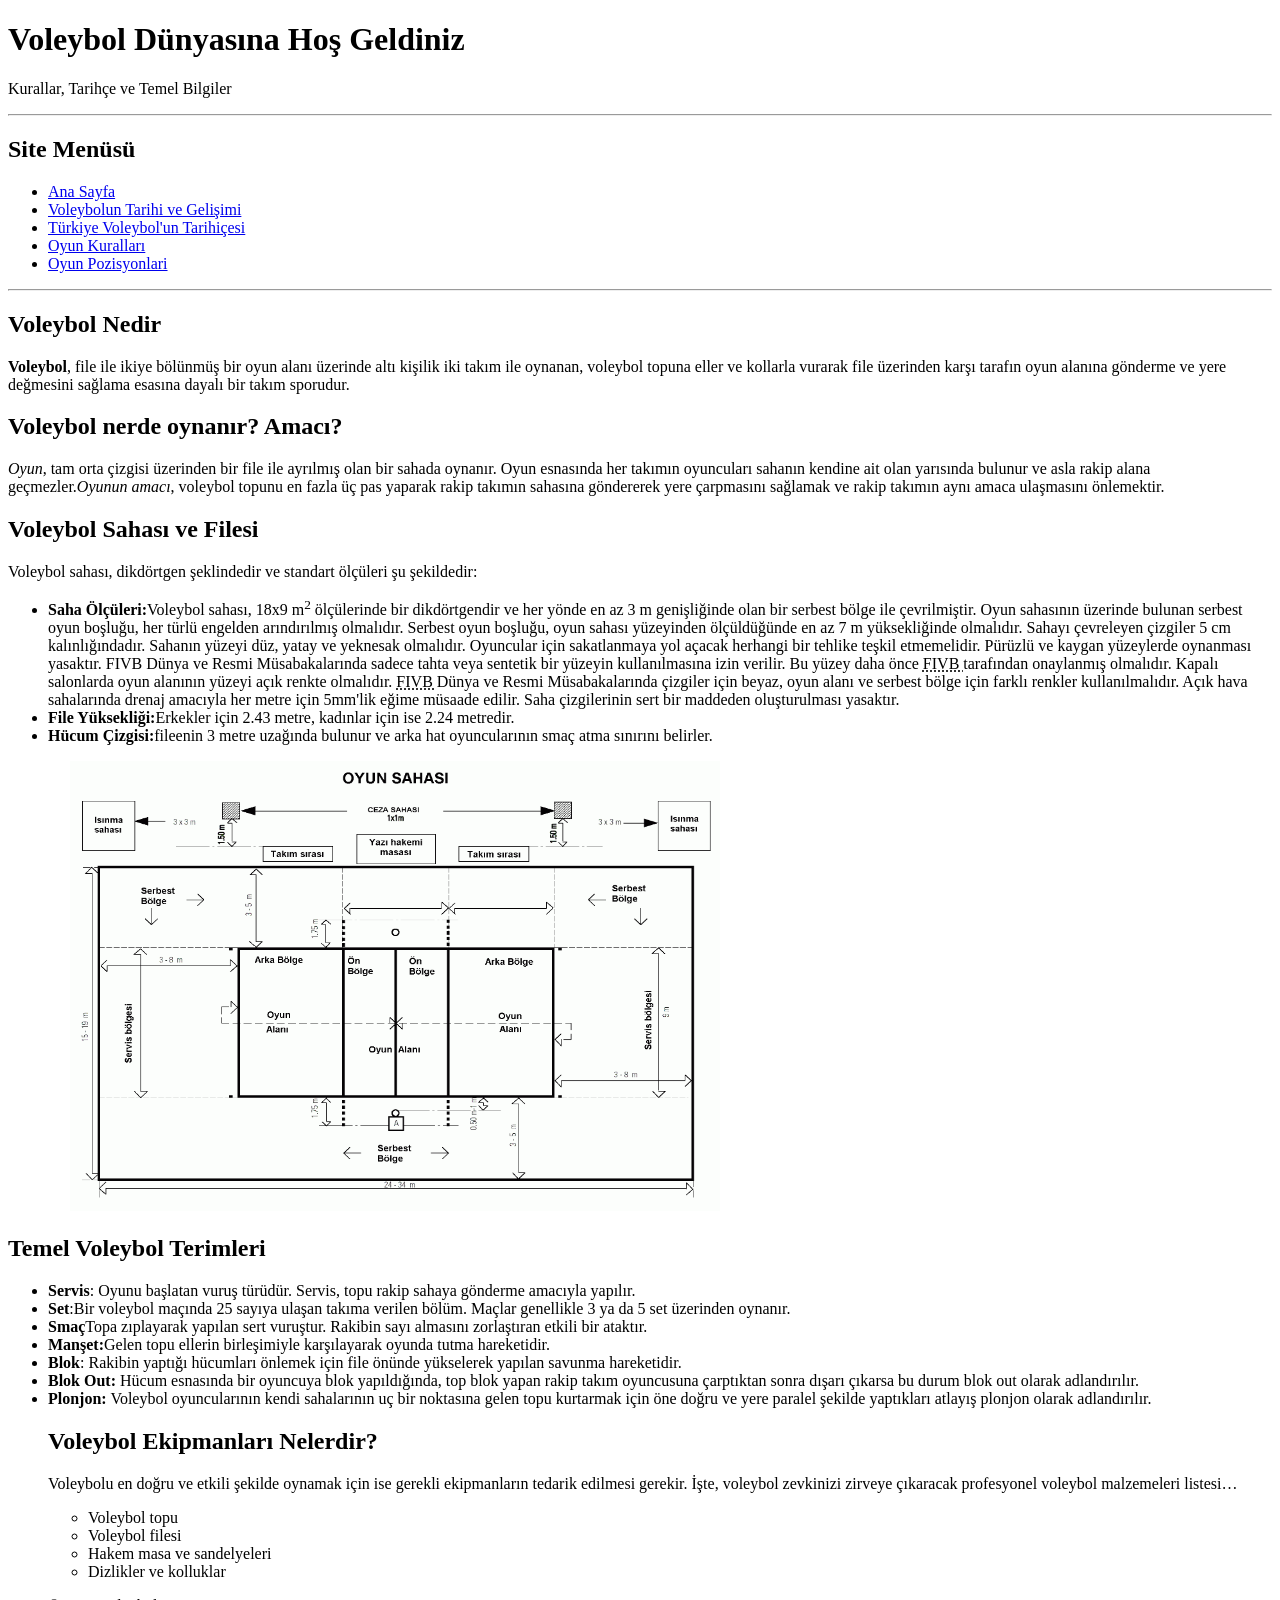
==== index.html @ e8d55a17 "dosya düzeltildi" ====
<!DOCTYPE html>

 <html lang = "tr">
 
	<head>
	    <title>VoleybolSitesi</title>
		<meta charset = "UTF-8">
	</head>
	<body>	
		<header>
			<h1>Voleybol Dünyasına Hoş Geldiniz</h1>
			<p>Kurallar, Tarihçe ve Temel Bilgiler</p>
	</header>
		<hr>	
		<nav>
			<h2>Site Menüsü</h2>
			<ul>
				<li><a href ="index.html">Ana Sayfa</a></li> 
				<li><a href ="tarihçe.html">Voleybolun Tarihi ve Gelişimi</a></li>
				<li><a href = "türkiyetarihçe.html"> Türkiye Voleybol'un Tarihiçesi</a></li>
				<li><a href = "oyun kuralları.html">Oyun Kuralları</a></li>
				<li><a href = "oyun pozisyonları.html">Oyun Pozisyonlari</a></li>	
			</ul>
		</nav>
		<hr>
	

		
			<h2>Voleybol Nedir </h2>
			<p><strong>Voleybol</strong>, file ile ikiye bölünmüş bir oyun alanı üzerinde altı kişilik iki takım ile oynanan, voleybol topuna eller ve
			kollarla vurarak file üzerinden karşı tarafın oyun alanına gönderme ve yere değmesini sağlama esasına dayalı bir takım sporudur.</p>
			<h2>Voleybol nerde oynanır? Amacı?</h2>
			<p><i>Oyun</i>, tam orta çizgisi üzerinden bir file ile ayrılmış olan bir sahada oynanır. Oyun esnasında her takımın oyuncuları sahanın kendine ait
			olan yarısında bulunur ve asla rakip alana geçmezler.<em>Oyunun amacı</em>, voleybol topunu en fazla üç pas yaparak rakip takımın sahasına göndererek yere
			çarpmasını sağlamak ve rakip takımın aynı amaca ulaşmasını önlemektir. </p>
		
		
		
		<h2>Voleybol Sahası ve Filesi</h2>
            <p>Voleybol sahası, dikdörtgen şeklindedir ve standart ölçüleri şu şekildedir:</p>
            
            <ul>
              <li>
			   <strong>Saha Ölçüleri:</strong>Voleybol sahası, 18x9 m<sup>2</sup> ölçülerinde bir dikdörtgendir ve her yönde en az 3 m genişliğinde 
			   olan bir serbest bölge ile çevrilmiştir. Oyun sahasının üzerinde bulunan serbest oyun boşluğu, her türlü engelden arındırılmış olmalıdır. 
				Serbest oyun boşluğu, oyun sahası yüzeyinden ölçüldüğünde en az 7 m yüksekliğinde olmalıdır. Sahayı çevreleyen çizgiler 5 cm kalınlığındadır.
				Sahanın yüzeyi düz, yatay ve yeknesak olmalıdır. Oyuncular için sakatlanmaya yol açacak herhangi bir tehlike teşkil etmemelidir. Pürüzlü ve 
				kaygan yüzeylerde oynanması yasaktır. FIVB Dünya ve Resmi Müsabakalarında sadece tahta veya sentetik bir yüzeyin kullanılmasına izin verilir.
				Bu yüzey daha önce <abbr title = "Voleybol Federasyonu ">FIVB </abbr> tarafından onaylanmış olmalıdır. Kapalı salonlarda oyun alanının yüzeyi 
				açık renkte olmalıdır. <abbr title = "Voleybol Federasyonu ">FIVB </abbr> Dünya ve Resmi Müsabakalarında çizgiler için beyaz, oyun alanı ve serbest
				bölge için farklı renkler kullanılmalıdır. Açık hava sahalarında drenaj amacıyla her metre için 5mm'lik eğime müsaade edilir. Saha çizgilerinin sert bir maddeden oluşturulması yasaktır.
				</li>

                <li><strong>File Yüksekliği:</strong>Erkekler için 2.43 metre, kadınlar için ise 2.24 metredir.</li>
                <li><strong>Hücum Çizgisi:</strong>fileenin 3 metre uzağında bulunur ve arka hat oyuncularının smaç atma sınırını belirler.</li>
            </ul>
	
			<pre>	<img src ="saha.gif" alt="Saha Fotoğrafı" width="650px" height="450px"></pre>
			
			<h2> Temel Voleybol Terimleri</h2>
			
			<ul>
				<li><b>Servis</b>: Oyunu başlatan vuruş türüdür. Servis, topu rakip sahaya gönderme amacıyla yapılır.</li>
				<li><b>Set</b>:Bir voleybol maçında 25 sayıya ulaşan takıma verilen bölüm. Maçlar genellikle 3 ya da 5 set üzerinden oynanır.</li>
				<li><b>Smaç</b>Topa zıplayarak yapılan sert vuruştur. Rakibin sayı almasını zorlaştıran etkili bir ataktır.</li>
				<li><b>Manşet:</b>Gelen topu ellerin birleşimiyle karşılayarak oyunda tutma hareketidir.</li>
	   			<li><b>Blok</b>: Rakibin yaptığı hücumları önlemek için file önünde yükselerek yapılan savunma hareketidir.</li>
				<li><b>Blok Out:</b> Hücum esnasında bir oyuncuya blok yapıldığında, top blok yapan rakip takım oyuncusuna çarptıktan sonra dışarı çıkarsa bu durum blok out olarak adlandırılır.</li>
				<li><b>Plonjon:</b> Voleybol oyuncularının kendi sahalarının uç bir noktasına gelen topu kurtarmak için öne doğru ve yere paralel şekilde yaptıkları atlayış plonjon olarak adlandırılır.</li>

			<h2>Voleybol Ekipmanları Nelerdir?</h2>
				<p>Voleybolu en doğru ve etkili şekilde oynamak için ise gerekli ekipmanların tedarik edilmesi gerekir. İşte, voleybol zevkinizi zirveye çıkaracak profesyonel voleybol malzemeleri listesi…</li>
			<ul>
				<li>Voleybol topu</li>
				<li>Voleybol filesi</li>
				<li>Hakem masa ve sandelyeleri</li>
				<li>Dizlikler ve kolluklar</li>
			</ul>
			<p></p>
			<pre></pre>

		  <footer>
          © 2025 Voleybol Dünyası
           </footer>
</body>
</html>
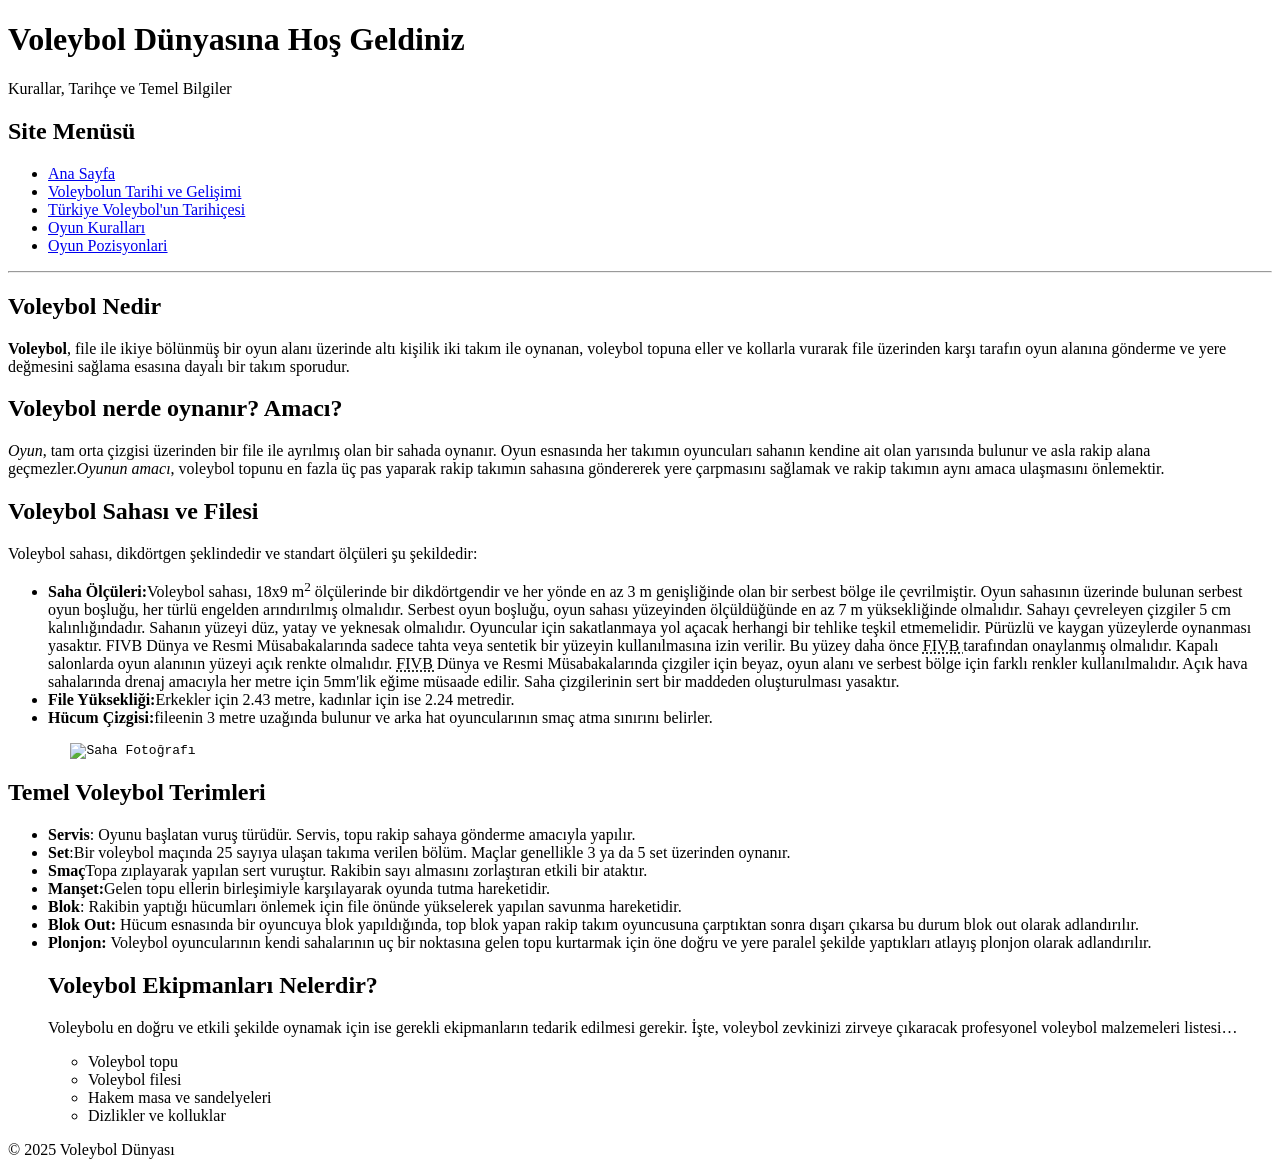
==== commit f6ecbe43: "Update index.html" ====
--- a/index.html
+++ b/index.html
@@ -1,89 +1,97 @@
-<!DOCTYPE html>
-
- <html lang = "tr">
- 
-	<head>
-	    <title>VoleybolSitesi</title>
-		<meta charset = "UTF-8">
-	</head>
-	<body>	
-		<header>
-			<h1>Voleybol Dünyasına Hoş Geldiniz</h1>
-			<p>Kurallar, Tarihçe ve Temel Bilgiler</p>
-	</header>
-		<hr>	
-		<nav>
-			<h2>Site Menüsü</h2>
-			<ul>
-				<li><a href ="index.html">Ana Sayfa</a></li> 
-				<li><a href ="tarihçe.html">Voleybolun Tarihi ve Gelişimi</a></li>
-				<li><a href = "türkiyetarihçe.html"> Türkiye Voleybol'un Tarihiçesi</a></li>
-				<li><a href = "oyun kuralları.html">Oyun Kuralları</a></li>
-				<li><a href = "oyun pozisyonları.html">Oyun Pozisyonlari</a></li>	
-			</ul>
-		</nav>
-		<hr>
-	
-
-		
-			<h2>Voleybol Nedir </h2>
-			<p><strong>Voleybol</strong>, file ile ikiye bölünmüş bir oyun alanı üzerinde altı kişilik iki takım ile oynanan, voleybol topuna eller ve
-			kollarla vurarak file üzerinden karşı tarafın oyun alanına gönderme ve yere değmesini sağlama esasına dayalı bir takım sporudur.</p>
-			<h2>Voleybol nerde oynanır? Amacı?</h2>
-			<p><i>Oyun</i>, tam orta çizgisi üzerinden bir file ile ayrılmış olan bir sahada oynanır. Oyun esnasında her takımın oyuncuları sahanın kendine ait
-			olan yarısında bulunur ve asla rakip alana geçmezler.<em>Oyunun amacı</em>, voleybol topunu en fazla üç pas yaparak rakip takımın sahasına göndererek yere
-			çarpmasını sağlamak ve rakip takımın aynı amaca ulaşmasını önlemektir. </p>
-		
-		
-		
-		<h2>Voleybol Sahası ve Filesi</h2>
-            <p>Voleybol sahası, dikdörtgen şeklindedir ve standart ölçüleri şu şekildedir:</p>
-            
-            <ul>
-              <li>
-			   <strong>Saha Ölçüleri:</strong>Voleybol sahası, 18x9 m<sup>2</sup> ölçülerinde bir dikdörtgendir ve her yönde en az 3 m genişliğinde 
-			   olan bir serbest bölge ile çevrilmiştir. Oyun sahasının üzerinde bulunan serbest oyun boşluğu, her türlü engelden arındırılmış olmalıdır. 
-				Serbest oyun boşluğu, oyun sahası yüzeyinden ölçüldüğünde en az 7 m yüksekliğinde olmalıdır. Sahayı çevreleyen çizgiler 5 cm kalınlığındadır.
-				Sahanın yüzeyi düz, yatay ve yeknesak olmalıdır. Oyuncular için sakatlanmaya yol açacak herhangi bir tehlike teşkil etmemelidir. Pürüzlü ve 
-				kaygan yüzeylerde oynanması yasaktır. FIVB Dünya ve Resmi Müsabakalarında sadece tahta veya sentetik bir yüzeyin kullanılmasına izin verilir.
-				Bu yüzey daha önce <abbr title = "Voleybol Federasyonu ">FIVB </abbr> tarafından onaylanmış olmalıdır. Kapalı salonlarda oyun alanının yüzeyi 
-				açık renkte olmalıdır. <abbr title = "Voleybol Federasyonu ">FIVB </abbr> Dünya ve Resmi Müsabakalarında çizgiler için beyaz, oyun alanı ve serbest
-				bölge için farklı renkler kullanılmalıdır. Açık hava sahalarında drenaj amacıyla her metre için 5mm'lik eğime müsaade edilir. Saha çizgilerinin sert bir maddeden oluşturulması yasaktır.
-				</li>
-
-                <li><strong>File Yüksekliği:</strong>Erkekler için 2.43 metre, kadınlar için ise 2.24 metredir.</li>
-                <li><strong>Hücum Çizgisi:</strong>fileenin 3 metre uzağında bulunur ve arka hat oyuncularının smaç atma sınırını belirler.</li>
-            </ul>
-	
-			<pre>	<img src ="saha.gif" alt="Saha Fotoğrafı" width="650px" height="450px"></pre>
-			
-			<h2> Temel Voleybol Terimleri</h2>
-			
-			<ul>
-				<li><b>Servis</b>: Oyunu başlatan vuruş türüdür. Servis, topu rakip sahaya gönderme amacıyla yapılır.</li>
-				<li><b>Set</b>:Bir voleybol maçında 25 sayıya ulaşan takıma verilen bölüm. Maçlar genellikle 3 ya da 5 set üzerinden oynanır.</li>
-				<li><b>Smaç</b>Topa zıplayarak yapılan sert vuruştur. Rakibin sayı almasını zorlaştıran etkili bir ataktır.</li>
-				<li><b>Manşet:</b>Gelen topu ellerin birleşimiyle karşılayarak oyunda tutma hareketidir.</li>
-	   			<li><b>Blok</b>: Rakibin yaptığı hücumları önlemek için file önünde yükselerek yapılan savunma hareketidir.</li>
-				<li><b>Blok Out:</b> Hücum esnasında bir oyuncuya blok yapıldığında, top blok yapan rakip takım oyuncusuna çarptıktan sonra dışarı çıkarsa bu durum blok out olarak adlandırılır.</li>
-				<li><b>Plonjon:</b> Voleybol oyuncularının kendi sahalarının uç bir noktasına gelen topu kurtarmak için öne doğru ve yere paralel şekilde yaptıkları atlayış plonjon olarak adlandırılır.</li>
-
-			<h2>Voleybol Ekipmanları Nelerdir?</h2>
-				<p>Voleybolu en doğru ve etkili şekilde oynamak için ise gerekli ekipmanların tedarik edilmesi gerekir. İşte, voleybol zevkinizi zirveye çıkaracak profesyonel voleybol malzemeleri listesi…</li>
-			<ul>
-				<li>Voleybol topu</li>
-				<li>Voleybol filesi</li>
-				<li>Hakem masa ve sandelyeleri</li>
-				<li>Dizlikler ve kolluklar</li>
-			</ul>
-			<p></p>
-			<pre></pre>
-
-		  <footer>
-          © 2025 Voleybol Dünyası
-           </footer>
-</body>
-</html>
-				
-
+<!DOCTYPE html>
+
+ <html lang = "tr">
+ 
+	<head>
+	    <title>VoleybolSitesi</title>
+		<meta charset = "UTF-8">
+		<link rel="stylesheet" href="style.css">
+	</head>
+	<body>	
+		<header>
+			<h1>Voleybol Dünyasına Hoş Geldiniz</h1>
+			<p>Kurallar, Tarihçe ve Temel Bilgiler</p>
+	  
+			
+		<nav>
+			<h2>Site Menüsü</h2>
+			<ul>
+				<li><a href ="index.html">Ana Sayfa</a></li> 
+				<li><a href ="tarihçe.html">Voleybolun Tarihi ve Gelişimi</a></li>
+				<li><a href = "türkiyetarihçe.html"> Türkiye Voleybol'un Tarihiçesi</a></li>
+				<li><a href = "oyun kuralları.html">Oyun Kuralları</a></li>
+				<li><a href = "oyun pozisyonları.html">Oyun Pozisyonlari</a></li>	
+			</ul>
+		</nav>
+		</header>
+		<hr>
+		
+		
+	
+
+		<div class = "container">
+			<div class= "main-content">
+			<h2>Voleybol Nedir </h2>
+			<p><strong>Voleybol</strong>, file ile ikiye bölünmüş bir oyun alanı üzerinde altı kişilik iki takım ile oynanan, voleybol topuna eller ve
+			kollarla vurarak file üzerinden karşı tarafın oyun alanına gönderme ve yere değmesini sağlama esasına dayalı bir takım sporudur.</p>
+			<h2>Voleybol nerde oynanır? Amacı?</h2>
+			<p><i>Oyun</i>, tam orta çizgisi üzerinden bir file ile ayrılmış olan bir sahada oynanır. Oyun esnasında her takımın oyuncuları sahanın kendine ait
+			olan yarısında bulunur ve asla rakip alana geçmezler.<em>Oyunun amacı</em>, voleybol topunu en fazla üç pas yaparak rakip takımın sahasına göndererek yere
+			çarpmasını sağlamak ve rakip takımın aynı amaca ulaşmasını önlemektir. </p>
+		
+		
+		
+		<h2>Voleybol Sahası ve Filesi</h2>
+            <p>Voleybol sahası, dikdörtgen şeklindedir ve standart ölçüleri şu şekildedir:</p>
+            
+            <ul>
+              <li>
+			   <strong>Saha Ölçüleri:</strong>Voleybol sahası, 18x9 m<sup>2</sup> ölçülerinde bir dikdörtgendir ve her yönde en az 3 m genişliğinde 
+			   olan bir serbest bölge ile çevrilmiştir. Oyun sahasının üzerinde bulunan serbest oyun boşluğu, her türlü engelden arındırılmış olmalıdır. 
+				Serbest oyun boşluğu, oyun sahası yüzeyinden ölçüldüğünde en az 7 m yüksekliğinde olmalıdır. Sahayı çevreleyen çizgiler 5 cm kalınlığındadır.
+				Sahanın yüzeyi düz, yatay ve yeknesak olmalıdır. Oyuncular için sakatlanmaya yol açacak herhangi bir tehlike teşkil etmemelidir. Pürüzlü ve 
+				kaygan yüzeylerde oynanması yasaktır. FIVB Dünya ve Resmi Müsabakalarında sadece tahta veya sentetik bir yüzeyin kullanılmasına izin verilir.
+				Bu yüzey daha önce <abbr title = "Voleybol Federasyonu ">FIVB </abbr> tarafından onaylanmış olmalıdır. Kapalı salonlarda oyun alanının yüzeyi 
+				açık renkte olmalıdır. <abbr title = "Voleybol Federasyonu ">FIVB </abbr> Dünya ve Resmi Müsabakalarında çizgiler için beyaz, oyun alanı ve serbest
+				bölge için farklı renkler kullanılmalıdır. Açık hava sahalarında drenaj amacıyla her metre için 5mm'lik eğime müsaade edilir. Saha çizgilerinin sert bir maddeden oluşturulması yasaktır.
+				</li>
+
+                <li><strong>File Yüksekliği:</strong>Erkekler için 2.43 metre, kadınlar için ise 2.24 metredir.</li>
+                <li><strong>Hücum Çizgisi:</strong>fileenin 3 metre uzağında bulunur ve arka hat oyuncularının smaç atma sınırını belirler.</li>
+            </ul>
+	
+			<pre>	<img src ="Fotoğraflar/saha.gif" alt="Saha Fotoğrafı" width="650px" height="450px"></pre>
+			
+			<h2> Temel Voleybol Terimleri</h2>
+			
+			<ul>
+				<li><b>Servis</b>: Oyunu başlatan vuruş türüdür. Servis, topu rakip sahaya gönderme amacıyla yapılır.</li>
+				<li><b>Set</b>:Bir voleybol maçında 25 sayıya ulaşan takıma verilen bölüm. Maçlar genellikle 3 ya da 5 set üzerinden oynanır.</li>
+				<li><b>Smaç</b>Topa zıplayarak yapılan sert vuruştur. Rakibin sayı almasını zorlaştıran etkili bir ataktır.</li>
+				<li><b>Manşet:</b>Gelen topu ellerin birleşimiyle karşılayarak oyunda tutma hareketidir.</li>
+	   			<li><b>Blok</b>: Rakibin yaptığı hücumları önlemek için file önünde yükselerek yapılan savunma hareketidir.</li>
+				<li><b>Blok Out:</b> Hücum esnasında bir oyuncuya blok yapıldığında, top blok yapan rakip takım oyuncusuna çarptıktan sonra dışarı çıkarsa bu durum blok out olarak adlandırılır.</li>
+				<li><b>Plonjon:</b> Voleybol oyuncularının kendi sahalarının uç bir noktasına gelen topu kurtarmak için öne doğru ve yere paralel şekilde yaptıkları atlayış plonjon olarak adlandırılır.</li>
+
+			<h2>Voleybol Ekipmanları Nelerdir?</h2>
+				<p>Voleybolu en doğru ve etkili şekilde oynamak için ise gerekli ekipmanların tedarik edilmesi gerekir. İşte, voleybol zevkinizi zirveye çıkaracak profesyonel voleybol malzemeleri listesi…</li>
+			<ul>
+				<li>Voleybol topu</li>
+				<li>Voleybol filesi</li>
+				<li>Hakem masa ve sandelyeleri</li>
+				<li>Dizlikler ve kolluklar</li>
+			</ul>
+			<p></p>
+		</div>
+		</div>
+
+		<footer>
+			© 2025 Voleybol Dünyası
+		</footer>
+	</body>
+</html>
 				
+
+				
+
+
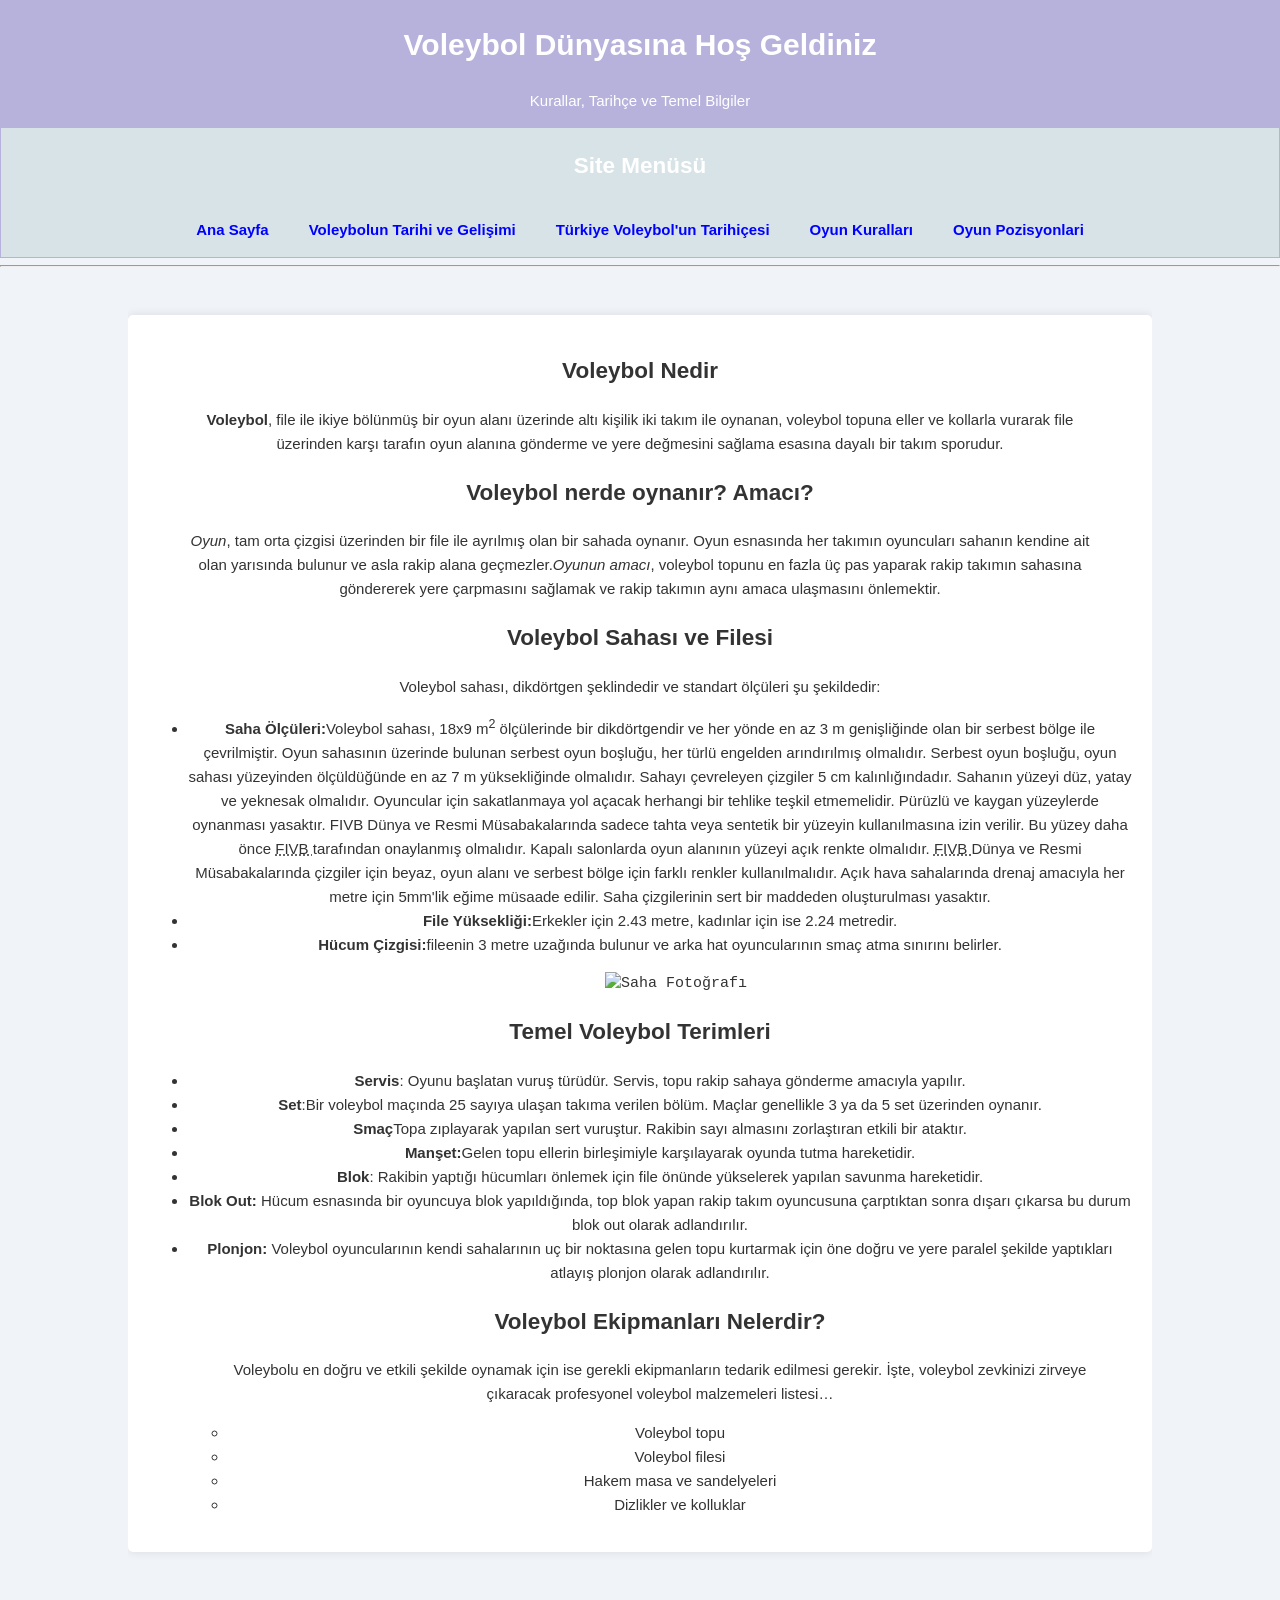
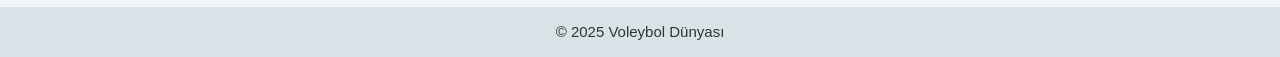
==== commit 148038bc: "css sayfalarımı yükledim" ====
--- a/index.html
+++ b/index.html
@@ -1,97 +1,95 @@
-<!DOCTYPE html>
-
- <html lang = "tr">
- 
-	<head>
-	    <title>VoleybolSitesi</title>
-		<meta charset = "UTF-8">
-		<link rel="stylesheet" href="style.css">
-	</head>
-	<body>	
-		<header>
-			<h1>Voleybol Dünyasına Hoş Geldiniz</h1>
-			<p>Kurallar, Tarihçe ve Temel Bilgiler</p>
-	  
-			
-		<nav>
-			<h2>Site Menüsü</h2>
-			<ul>
-				<li><a href ="index.html">Ana Sayfa</a></li> 
-				<li><a href ="tarihçe.html">Voleybolun Tarihi ve Gelişimi</a></li>
-				<li><a href = "türkiyetarihçe.html"> Türkiye Voleybol'un Tarihiçesi</a></li>
-				<li><a href = "oyun kuralları.html">Oyun Kuralları</a></li>
-				<li><a href = "oyun pozisyonları.html">Oyun Pozisyonlari</a></li>	
-			</ul>
-		</nav>
-		</header>
-		<hr>
-		
-		
-	
-
-		<div class = "container">
-			<div class= "main-content">
-			<h2>Voleybol Nedir </h2>
-			<p><strong>Voleybol</strong>, file ile ikiye bölünmüş bir oyun alanı üzerinde altı kişilik iki takım ile oynanan, voleybol topuna eller ve
-			kollarla vurarak file üzerinden karşı tarafın oyun alanına gönderme ve yere değmesini sağlama esasına dayalı bir takım sporudur.</p>
-			<h2>Voleybol nerde oynanır? Amacı?</h2>
-			<p><i>Oyun</i>, tam orta çizgisi üzerinden bir file ile ayrılmış olan bir sahada oynanır. Oyun esnasında her takımın oyuncuları sahanın kendine ait
-			olan yarısında bulunur ve asla rakip alana geçmezler.<em>Oyunun amacı</em>, voleybol topunu en fazla üç pas yaparak rakip takımın sahasına göndererek yere
-			çarpmasını sağlamak ve rakip takımın aynı amaca ulaşmasını önlemektir. </p>
-		
-		
-		
-		<h2>Voleybol Sahası ve Filesi</h2>
-            <p>Voleybol sahası, dikdörtgen şeklindedir ve standart ölçüleri şu şekildedir:</p>
-            
-            <ul>
-              <li>
-			   <strong>Saha Ölçüleri:</strong>Voleybol sahası, 18x9 m<sup>2</sup> ölçülerinde bir dikdörtgendir ve her yönde en az 3 m genişliğinde 
-			   olan bir serbest bölge ile çevrilmiştir. Oyun sahasının üzerinde bulunan serbest oyun boşluğu, her türlü engelden arındırılmış olmalıdır. 
-				Serbest oyun boşluğu, oyun sahası yüzeyinden ölçüldüğünde en az 7 m yüksekliğinde olmalıdır. Sahayı çevreleyen çizgiler 5 cm kalınlığındadır.
-				Sahanın yüzeyi düz, yatay ve yeknesak olmalıdır. Oyuncular için sakatlanmaya yol açacak herhangi bir tehlike teşkil etmemelidir. Pürüzlü ve 
-				kaygan yüzeylerde oynanması yasaktır. FIVB Dünya ve Resmi Müsabakalarında sadece tahta veya sentetik bir yüzeyin kullanılmasına izin verilir.
-				Bu yüzey daha önce <abbr title = "Voleybol Federasyonu ">FIVB </abbr> tarafından onaylanmış olmalıdır. Kapalı salonlarda oyun alanının yüzeyi 
-				açık renkte olmalıdır. <abbr title = "Voleybol Federasyonu ">FIVB </abbr> Dünya ve Resmi Müsabakalarında çizgiler için beyaz, oyun alanı ve serbest
-				bölge için farklı renkler kullanılmalıdır. Açık hava sahalarında drenaj amacıyla her metre için 5mm'lik eğime müsaade edilir. Saha çizgilerinin sert bir maddeden oluşturulması yasaktır.
-				</li>
-
-                <li><strong>File Yüksekliği:</strong>Erkekler için 2.43 metre, kadınlar için ise 2.24 metredir.</li>
-                <li><strong>Hücum Çizgisi:</strong>fileenin 3 metre uzağında bulunur ve arka hat oyuncularının smaç atma sınırını belirler.</li>
-            </ul>
-	
-			<pre>	<img src ="Fotoğraflar/saha.gif" alt="Saha Fotoğrafı" width="650px" height="450px"></pre>
-			
-			<h2> Temel Voleybol Terimleri</h2>
-			
-			<ul>
-				<li><b>Servis</b>: Oyunu başlatan vuruş türüdür. Servis, topu rakip sahaya gönderme amacıyla yapılır.</li>
-				<li><b>Set</b>:Bir voleybol maçında 25 sayıya ulaşan takıma verilen bölüm. Maçlar genellikle 3 ya da 5 set üzerinden oynanır.</li>
-				<li><b>Smaç</b>Topa zıplayarak yapılan sert vuruştur. Rakibin sayı almasını zorlaştıran etkili bir ataktır.</li>
-				<li><b>Manşet:</b>Gelen topu ellerin birleşimiyle karşılayarak oyunda tutma hareketidir.</li>
-	   			<li><b>Blok</b>: Rakibin yaptığı hücumları önlemek için file önünde yükselerek yapılan savunma hareketidir.</li>
-				<li><b>Blok Out:</b> Hücum esnasında bir oyuncuya blok yapıldığında, top blok yapan rakip takım oyuncusuna çarptıktan sonra dışarı çıkarsa bu durum blok out olarak adlandırılır.</li>
-				<li><b>Plonjon:</b> Voleybol oyuncularının kendi sahalarının uç bir noktasına gelen topu kurtarmak için öne doğru ve yere paralel şekilde yaptıkları atlayış plonjon olarak adlandırılır.</li>
-
-			<h2>Voleybol Ekipmanları Nelerdir?</h2>
-				<p>Voleybolu en doğru ve etkili şekilde oynamak için ise gerekli ekipmanların tedarik edilmesi gerekir. İşte, voleybol zevkinizi zirveye çıkaracak profesyonel voleybol malzemeleri listesi…</li>
-			<ul>
-				<li>Voleybol topu</li>
-				<li>Voleybol filesi</li>
-				<li>Hakem masa ve sandelyeleri</li>
-				<li>Dizlikler ve kolluklar</li>
-			</ul>
-			<p></p>
-		</div>
-		</div>
-
-		<footer>
-			© 2025 Voleybol Dünyası
-		</footer>
-	</body>
-</html>
+<!DOCTYPE html>
+
+ <html lang = "tr">
+ 
+	<head>
+	    <title>VoleybolSitesi</title>
+		<meta charset = "UTF-8">
+		<link rel="stylesheet" href="style.css">
+	</head>
+	<body>	
+		<header>
+			<h1>Voleybol Dünyasına Hoş Geldiniz</h1>
+			<p>Kurallar, Tarihçe ve Temel Bilgiler</p>
+	  
+			
+		<nav>
+			<h2>Site Menüsü</h2>
+			<ul>
+				<li><a href ="index.html">Ana Sayfa</a></li> 
+				<li><a href ="tarihçe.html">Voleybolun Tarihi ve Gelişimi</a></li>
+				<li><a href = "türkiyetarihçe.html"> Türkiye Voleybol'un Tarihiçesi</a></li>
+				<li><a href = "oyun kuralları.html">Oyun Kuralları</a></li>
+				<li><a href = "oyun pozisyonları.html">Oyun Pozisyonlari</a></li>	
+			</ul>
+		</nav>
+		</header>
+		<hr>
+		
+		
+	
+
+		<div class = "container">
+			<div class= "main-content">
+			<h2>Voleybol Nedir </h2>
+			<p><strong>Voleybol</strong>, file ile ikiye bölünmüş bir oyun alanı üzerinde altı kişilik iki takım ile oynanan, voleybol topuna eller ve
+			kollarla vurarak file üzerinden karşı tarafın oyun alanına gönderme ve yere değmesini sağlama esasına dayalı bir takım sporudur.</p>
+			<h2>Voleybol nerde oynanır? Amacı?</h2>
+			<p><i>Oyun</i>, tam orta çizgisi üzerinden bir file ile ayrılmış olan bir sahada oynanır. Oyun esnasında her takımın oyuncuları sahanın kendine ait
+			olan yarısında bulunur ve asla rakip alana geçmezler.<em>Oyunun amacı</em>, voleybol topunu en fazla üç pas yaparak rakip takımın sahasına göndererek yere
+			çarpmasını sağlamak ve rakip takımın aynı amaca ulaşmasını önlemektir. </p>
+		
+		
+		
+		<h2>Voleybol Sahası ve Filesi</h2>
+            <p>Voleybol sahası, dikdörtgen şeklindedir ve standart ölçüleri şu şekildedir:</p>
+            
+            <ul>
+              <li>
+			   <strong>Saha Ölçüleri:</strong>Voleybol sahası, 18x9 m<sup>2</sup> ölçülerinde bir dikdörtgendir ve her yönde en az 3 m genişliğinde 
+			   olan bir serbest bölge ile çevrilmiştir. Oyun sahasının üzerinde bulunan serbest oyun boşluğu, her türlü engelden arındırılmış olmalıdır. 
+				Serbest oyun boşluğu, oyun sahası yüzeyinden ölçüldüğünde en az 7 m yüksekliğinde olmalıdır. Sahayı çevreleyen çizgiler 5 cm kalınlığındadır.
+				Sahanın yüzeyi düz, yatay ve yeknesak olmalıdır. Oyuncular için sakatlanmaya yol açacak herhangi bir tehlike teşkil etmemelidir. Pürüzlü ve 
+				kaygan yüzeylerde oynanması yasaktır. FIVB Dünya ve Resmi Müsabakalarında sadece tahta veya sentetik bir yüzeyin kullanılmasına izin verilir.
+				Bu yüzey daha önce <abbr title = "Voleybol Federasyonu ">FIVB </abbr> tarafından onaylanmış olmalıdır. Kapalı salonlarda oyun alanının yüzeyi 
+				açık renkte olmalıdır. <abbr title = "Voleybol Federasyonu ">FIVB </abbr> Dünya ve Resmi Müsabakalarında çizgiler için beyaz, oyun alanı ve serbest
+				bölge için farklı renkler kullanılmalıdır. Açık hava sahalarında drenaj amacıyla her metre için 5mm'lik eğime müsaade edilir. Saha çizgilerinin sert bir maddeden oluşturulması yasaktır.
+				</li>
+
+                <li><strong>File Yüksekliği:</strong>Erkekler için 2.43 metre, kadınlar için ise 2.24 metredir.</li>
+                <li><strong>Hücum Çizgisi:</strong>fileenin 3 metre uzağında bulunur ve arka hat oyuncularının smaç atma sınırını belirler.</li>
+            </ul>
+	
+			<pre>	<img src ="Fotoğraflar/saha.gif" alt="Saha Fotoğrafı" width="650px" height="450px"></pre>
+			
+			<h2> Temel Voleybol Terimleri</h2>
+			
+			<ul>
+				<li><b>Servis</b>: Oyunu başlatan vuruş türüdür. Servis, topu rakip sahaya gönderme amacıyla yapılır.</li>
+				<li><b>Set</b>:Bir voleybol maçında 25 sayıya ulaşan takıma verilen bölüm. Maçlar genellikle 3 ya da 5 set üzerinden oynanır.</li>
+				<li><b>Smaç</b>Topa zıplayarak yapılan sert vuruştur. Rakibin sayı almasını zorlaştıran etkili bir ataktır.</li>
+				<li><b>Manşet:</b>Gelen topu ellerin birleşimiyle karşılayarak oyunda tutma hareketidir.</li>
+	   			<li><b>Blok</b>: Rakibin yaptığı hücumları önlemek için file önünde yükselerek yapılan savunma hareketidir.</li>
+				<li><b>Blok Out:</b> Hücum esnasında bir oyuncuya blok yapıldığında, top blok yapan rakip takım oyuncusuna çarptıktan sonra dışarı çıkarsa bu durum blok out olarak adlandırılır.</li>
+				<li><b>Plonjon:</b> Voleybol oyuncularının kendi sahalarının uç bir noktasına gelen topu kurtarmak için öne doğru ve yere paralel şekilde yaptıkları atlayış plonjon olarak adlandırılır.</li>
+
+			<h2>Voleybol Ekipmanları Nelerdir?</h2>
+				<p>Voleybolu en doğru ve etkili şekilde oynamak için ise gerekli ekipmanların tedarik edilmesi gerekir. İşte, voleybol zevkinizi zirveye çıkaracak profesyonel voleybol malzemeleri listesi…</li>
+			<ul>
+				<li>Voleybol topu</li>
+				<li>Voleybol filesi</li>
+				<li>Hakem masa ve sandelyeleri</li>
+				<li>Dizlikler ve kolluklar</li>
+			</ul>
+			<p></p>
+		</div>
+		</div>
+
+		<footer>
+			© 2025 Voleybol Dünyası
+		</footer>
+	</body>
+</html>
+				
+
 				
-
-				
-
-
--- a/style.css
+++ b/style.css
@@ -0,0 +1,89 @@
+body{
+	font-family:Arial, sans-serif;
+	margin:0;
+	padding:0px;
+	background-color: #f0f4f8;
+	color:#333;
+	font-size: 15px;
+	line-height:1.6;
+	text-align:center;
+}
+ 
+a:link {
+    text-decoration: none;
+    color: blue;
+    font-weight: bold;
+	
+}
+
+a:visited {
+    color:#655dad; 
+}
+a:hover {
+    color:#b6b2db ;  
+    text-decoration: underline;
+}
+header {
+    background-color: #b6b2db; 
+    color: white;
+	padding:1px;
+    text-align: center;
+}
+
+nav {
+    background-color: #d8e3e7; 
+	padding-top:1px;
+	
+}
+
+nav ul {
+    list-style: none; 
+    padding: 0;
+    margin: 0;
+    display: flex; 
+    justify-content: center; 
+    flex-wrap: wrap; 
+}
+
+nav ul li a {
+    color:#004b6b;
+    padding: 15px 20px;
+    display: block;
+	text-decoration: none;
+	font-weight: bold;
+}
+
+nav ul li a:hover {
+    background-color: #555;
+}
+
+
+h1,h2{
+	text-align:center;
+	
+}                                                                  
+p{
+	padding-left:40px;
+	padding-right:40px;
+}
+.container {
+            width: 80%;
+            margin: auto;
+            overflow: hidden;
+            padding: 20px 0;
+        }
+.main-content {
+            background: white;
+            padding: 20px;
+            margin-top: 20px;
+            border-radius: 5px;
+            box-shadow: 0 0 10px rgba(0, 0, 0, 0.1);
+        }
+
+footer{
+    background-color:#d8e3e7; 
+    text-align: center;
+    padding: 13px;
+    margin-top:35px;
+	padding-left:19;
+}
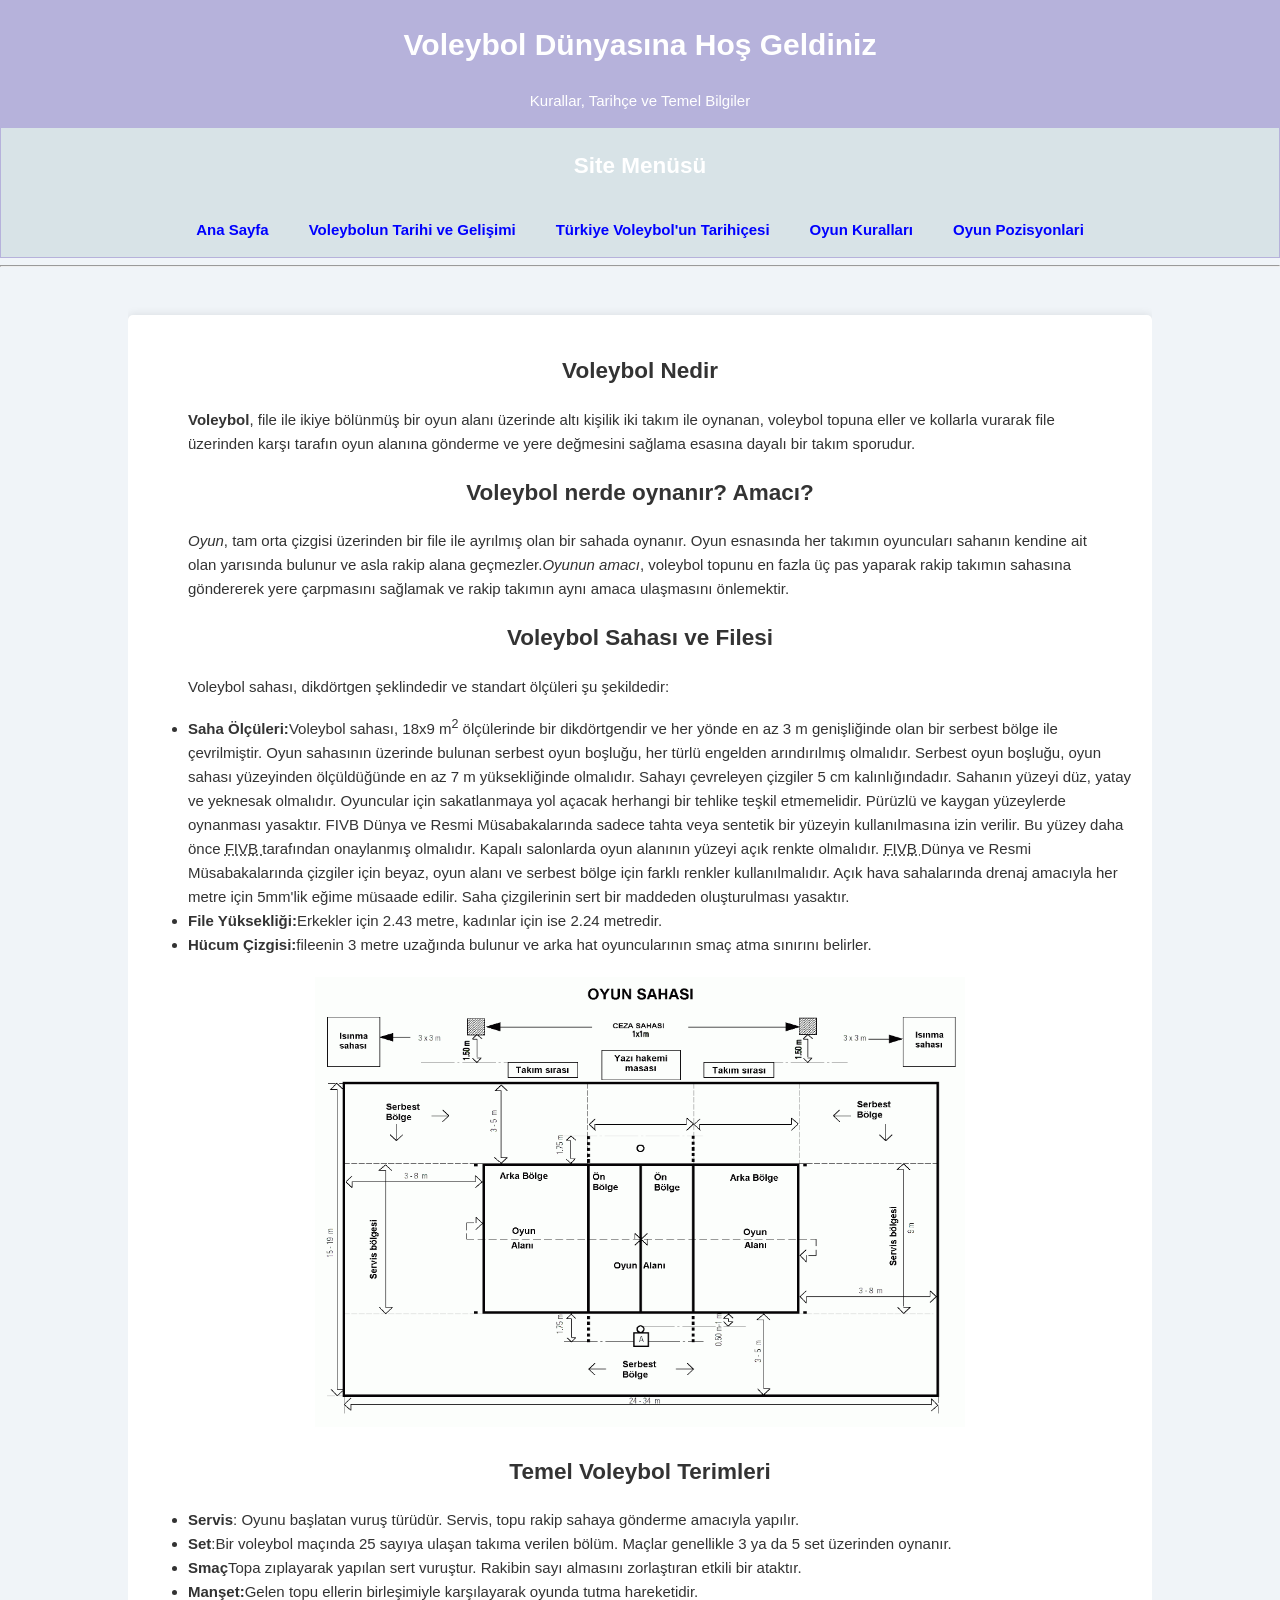
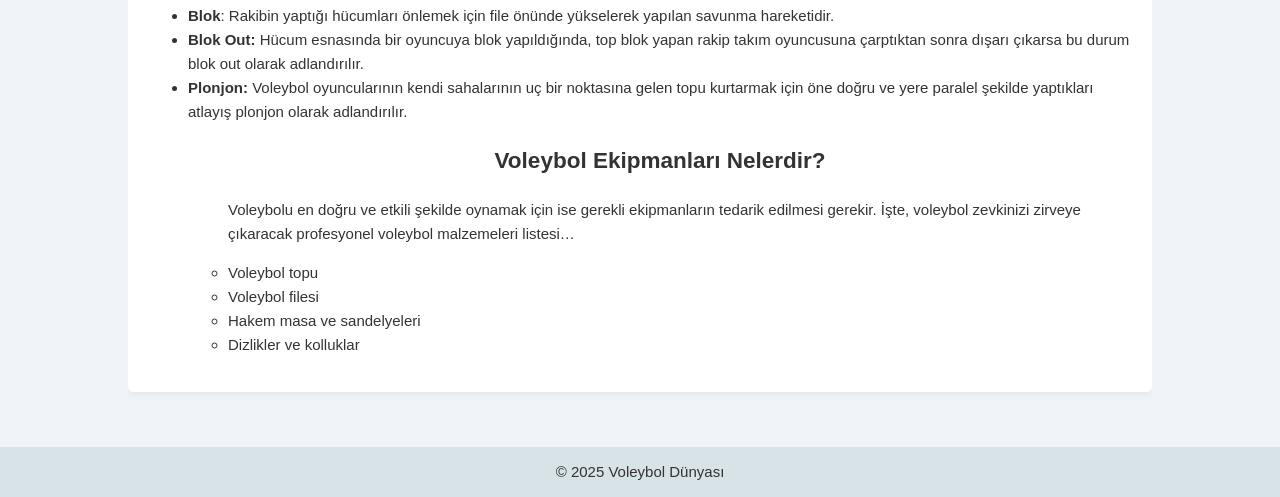
==== commit 73aaedc7: "Update index.html" ====
--- a/index.html
+++ b/index.html
@@ -1,95 +1,96 @@
-<!DOCTYPE html>
-
- <html lang = "tr">
- 
-	<head>
-	    <title>VoleybolSitesi</title>
-		<meta charset = "UTF-8">
-		<link rel="stylesheet" href="style.css">
-	</head>
-	<body>	
-		<header>
-			<h1>Voleybol Dünyasına Hoş Geldiniz</h1>
-			<p>Kurallar, Tarihçe ve Temel Bilgiler</p>
-	  
-			
-		<nav>
-			<h2>Site Menüsü</h2>
-			<ul>
-				<li><a href ="index.html">Ana Sayfa</a></li> 
-				<li><a href ="tarihçe.html">Voleybolun Tarihi ve Gelişimi</a></li>
-				<li><a href = "türkiyetarihçe.html"> Türkiye Voleybol'un Tarihiçesi</a></li>
-				<li><a href = "oyun kuralları.html">Oyun Kuralları</a></li>
-				<li><a href = "oyun pozisyonları.html">Oyun Pozisyonlari</a></li>	
-			</ul>
-		</nav>
-		</header>
-		<hr>
-		
-		
-	
-
-		<div class = "container">
-			<div class= "main-content">
-			<h2>Voleybol Nedir </h2>
-			<p><strong>Voleybol</strong>, file ile ikiye bölünmüş bir oyun alanı üzerinde altı kişilik iki takım ile oynanan, voleybol topuna eller ve
-			kollarla vurarak file üzerinden karşı tarafın oyun alanına gönderme ve yere değmesini sağlama esasına dayalı bir takım sporudur.</p>
-			<h2>Voleybol nerde oynanır? Amacı?</h2>
-			<p><i>Oyun</i>, tam orta çizgisi üzerinden bir file ile ayrılmış olan bir sahada oynanır. Oyun esnasında her takımın oyuncuları sahanın kendine ait
-			olan yarısında bulunur ve asla rakip alana geçmezler.<em>Oyunun amacı</em>, voleybol topunu en fazla üç pas yaparak rakip takımın sahasına göndererek yere
-			çarpmasını sağlamak ve rakip takımın aynı amaca ulaşmasını önlemektir. </p>
-		
-		
-		
-		<h2>Voleybol Sahası ve Filesi</h2>
-            <p>Voleybol sahası, dikdörtgen şeklindedir ve standart ölçüleri şu şekildedir:</p>
-            
-            <ul>
-              <li>
-			   <strong>Saha Ölçüleri:</strong>Voleybol sahası, 18x9 m<sup>2</sup> ölçülerinde bir dikdörtgendir ve her yönde en az 3 m genişliğinde 
-			   olan bir serbest bölge ile çevrilmiştir. Oyun sahasının üzerinde bulunan serbest oyun boşluğu, her türlü engelden arındırılmış olmalıdır. 
-				Serbest oyun boşluğu, oyun sahası yüzeyinden ölçüldüğünde en az 7 m yüksekliğinde olmalıdır. Sahayı çevreleyen çizgiler 5 cm kalınlığındadır.
-				Sahanın yüzeyi düz, yatay ve yeknesak olmalıdır. Oyuncular için sakatlanmaya yol açacak herhangi bir tehlike teşkil etmemelidir. Pürüzlü ve 
-				kaygan yüzeylerde oynanması yasaktır. FIVB Dünya ve Resmi Müsabakalarında sadece tahta veya sentetik bir yüzeyin kullanılmasına izin verilir.
-				Bu yüzey daha önce <abbr title = "Voleybol Federasyonu ">FIVB </abbr> tarafından onaylanmış olmalıdır. Kapalı salonlarda oyun alanının yüzeyi 
-				açık renkte olmalıdır. <abbr title = "Voleybol Federasyonu ">FIVB </abbr> Dünya ve Resmi Müsabakalarında çizgiler için beyaz, oyun alanı ve serbest
-				bölge için farklı renkler kullanılmalıdır. Açık hava sahalarında drenaj amacıyla her metre için 5mm'lik eğime müsaade edilir. Saha çizgilerinin sert bir maddeden oluşturulması yasaktır.
-				</li>
-
-                <li><strong>File Yüksekliği:</strong>Erkekler için 2.43 metre, kadınlar için ise 2.24 metredir.</li>
-                <li><strong>Hücum Çizgisi:</strong>fileenin 3 metre uzağında bulunur ve arka hat oyuncularının smaç atma sınırını belirler.</li>
-            </ul>
-	
-			<pre>	<img src ="Fotoğraflar/saha.gif" alt="Saha Fotoğrafı" width="650px" height="450px"></pre>
-			
-			<h2> Temel Voleybol Terimleri</h2>
-			
-			<ul>
-				<li><b>Servis</b>: Oyunu başlatan vuruş türüdür. Servis, topu rakip sahaya gönderme amacıyla yapılır.</li>
-				<li><b>Set</b>:Bir voleybol maçında 25 sayıya ulaşan takıma verilen bölüm. Maçlar genellikle 3 ya da 5 set üzerinden oynanır.</li>
-				<li><b>Smaç</b>Topa zıplayarak yapılan sert vuruştur. Rakibin sayı almasını zorlaştıran etkili bir ataktır.</li>
-				<li><b>Manşet:</b>Gelen topu ellerin birleşimiyle karşılayarak oyunda tutma hareketidir.</li>
-	   			<li><b>Blok</b>: Rakibin yaptığı hücumları önlemek için file önünde yükselerek yapılan savunma hareketidir.</li>
-				<li><b>Blok Out:</b> Hücum esnasında bir oyuncuya blok yapıldığında, top blok yapan rakip takım oyuncusuna çarptıktan sonra dışarı çıkarsa bu durum blok out olarak adlandırılır.</li>
-				<li><b>Plonjon:</b> Voleybol oyuncularının kendi sahalarının uç bir noktasına gelen topu kurtarmak için öne doğru ve yere paralel şekilde yaptıkları atlayış plonjon olarak adlandırılır.</li>
-
-			<h2>Voleybol Ekipmanları Nelerdir?</h2>
-				<p>Voleybolu en doğru ve etkili şekilde oynamak için ise gerekli ekipmanların tedarik edilmesi gerekir. İşte, voleybol zevkinizi zirveye çıkaracak profesyonel voleybol malzemeleri listesi…</li>
-			<ul>
-				<li>Voleybol topu</li>
-				<li>Voleybol filesi</li>
-				<li>Hakem masa ve sandelyeleri</li>
-				<li>Dizlikler ve kolluklar</li>
-			</ul>
-			<p></p>
-		</div>
-		</div>
-
-		<footer>
-			© 2025 Voleybol Dünyası
-		</footer>
-	</body>
-</html>
-				
-
+<!DOCTYPE html>
+
+ <html lang = "tr">
+ 
+	<head>
+	    <title>VoleybolSitesi</title>
+		<meta charset = "UTF-8">
+		<link rel="stylesheet" href="style.css">
+	</head>
+	<body>	
+		<header>
+			<h1>Voleybol Dünyasına Hoş Geldiniz</h1>
+			<p>Kurallar, Tarihçe ve Temel Bilgiler</p>
+	  
+			
+		<nav>
+			<h2>Site Menüsü</h2>
+			<ul>
+				<li><a href ="index.html">Ana Sayfa</a></li> 
+				<li><a href ="tarihçe.html">Voleybolun Tarihi ve Gelişimi</a></li>
+				<li><a href = "türkiyetarihçe.html"> Türkiye Voleybol'un Tarihiçesi</a></li>
+				<li><a href = "oyun kuralları.html">Oyun Kuralları</a></li>
+				<li><a href = "oyun pozisyonları.html">Oyun Pozisyonlari</a></li>	
+			</ul>
+		</nav>
+		</header>
+		<hr>
+		
+		
+	
+
+		<div class = "container">
+			<div class= "main-content">
+			<h2>Voleybol Nedir </h2>
+			<p><strong>Voleybol</strong>, file ile ikiye bölünmüş bir oyun alanı üzerinde altı kişilik iki takım ile oynanan, voleybol topuna eller ve
+			kollarla vurarak file üzerinden karşı tarafın oyun alanına gönderme ve yere değmesini sağlama esasına dayalı bir takım sporudur.</p>
+			<h2>Voleybol nerde oynanır? Amacı?</h2>
+			<p><i>Oyun</i>, tam orta çizgisi üzerinden bir file ile ayrılmış olan bir sahada oynanır. Oyun esnasında her takımın oyuncuları sahanın kendine ait
+			olan yarısında bulunur ve asla rakip alana geçmezler.<em>Oyunun amacı</em>, voleybol topunu en fazla üç pas yaparak rakip takımın sahasına göndererek yere
+			çarpmasını sağlamak ve rakip takımın aynı amaca ulaşmasını önlemektir. </p>
+		
+		
+		
+		<h2>Voleybol Sahası ve Filesi</h2>
+            <p>Voleybol sahası, dikdörtgen şeklindedir ve standart ölçüleri şu şekildedir:</p>
+            
+            <ul>
+              <li>
+			   <strong>Saha Ölçüleri:</strong>Voleybol sahası, 18x9 m<sup>2</sup> ölçülerinde bir dikdörtgendir ve her yönde en az 3 m genişliğinde 
+			   olan bir serbest bölge ile çevrilmiştir. Oyun sahasının üzerinde bulunan serbest oyun boşluğu, her türlü engelden arındırılmış olmalıdır. 
+				Serbest oyun boşluğu, oyun sahası yüzeyinden ölçüldüğünde en az 7 m yüksekliğinde olmalıdır. Sahayı çevreleyen çizgiler 5 cm kalınlığındadır.
+				Sahanın yüzeyi düz, yatay ve yeknesak olmalıdır. Oyuncular için sakatlanmaya yol açacak herhangi bir tehlike teşkil etmemelidir. Pürüzlü ve 
+				kaygan yüzeylerde oynanması yasaktır. FIVB Dünya ve Resmi Müsabakalarında sadece tahta veya sentetik bir yüzeyin kullanılmasına izin verilir.
+				Bu yüzey daha önce <abbr title = "Voleybol Federasyonu ">FIVB </abbr> tarafından onaylanmış olmalıdır. Kapalı salonlarda oyun alanının yüzeyi 
+				açık renkte olmalıdır. <abbr title = "Voleybol Federasyonu ">FIVB </abbr> Dünya ve Resmi Müsabakalarında çizgiler için beyaz, oyun alanı ve serbest
+				bölge için farklı renkler kullanılmalıdır. Açık hava sahalarında drenaj amacıyla her metre için 5mm'lik eğime müsaade edilir. Saha çizgilerinin sert bir maddeden oluşturulması yasaktır.
+				</li>
+
+                <li><strong>File Yüksekliği:</strong>Erkekler için 2.43 metre, kadınlar için ise 2.24 metredir.</li>
+                <li><strong>Hücum Çizgisi:</strong>fileenin 3 metre uzağında bulunur ve arka hat oyuncularının smaç atma sınırını belirler.</li>
+            </ul>
+	        <div class="resim-ortala">
+				<img src ="Fotoğraflar/saha.gif" alt="Saha Fotoğrafı" width="650px" height="450px"></pre>
+			</div>
+			<h2> Temel Voleybol Terimleri</h2>
+			
+			<ul>
+				<li><b>Servis</b>: Oyunu başlatan vuruş türüdür. Servis, topu rakip sahaya gönderme amacıyla yapılır.</li>
+				<li><b>Set</b>:Bir voleybol maçında 25 sayıya ulaşan takıma verilen bölüm. Maçlar genellikle 3 ya da 5 set üzerinden oynanır.</li>
+				<li><b>Smaç</b>Topa zıplayarak yapılan sert vuruştur. Rakibin sayı almasını zorlaştıran etkili bir ataktır.</li>
+				<li><b>Manşet:</b>Gelen topu ellerin birleşimiyle karşılayarak oyunda tutma hareketidir.</li>
+	   			<li><b>Blok</b>: Rakibin yaptığı hücumları önlemek için file önünde yükselerek yapılan savunma hareketidir.</li>
+				<li><b>Blok Out:</b> Hücum esnasında bir oyuncuya blok yapıldığında, top blok yapan rakip takım oyuncusuna çarptıktan sonra dışarı çıkarsa bu durum blok out olarak adlandırılır.</li>
+				<li><b>Plonjon:</b> Voleybol oyuncularının kendi sahalarının uç bir noktasına gelen topu kurtarmak için öne doğru ve yere paralel şekilde yaptıkları atlayış plonjon olarak adlandırılır.</li>
+
+			<h2>Voleybol Ekipmanları Nelerdir?</h2>
+				<p>Voleybolu en doğru ve etkili şekilde oynamak için ise gerekli ekipmanların tedarik edilmesi gerekir. İşte, voleybol zevkinizi zirveye çıkaracak profesyonel voleybol malzemeleri listesi…</li>
+			<ul>
+				<li>Voleybol topu</li>
+				<li>Voleybol filesi</li>
+				<li>Hakem masa ve sandelyeleri</li>
+				<li>Dizlikler ve kolluklar</li>
+			</ul>
+			<p></p>
+		</div>
+		</div>
+
+		<footer>
+			© 2025 Voleybol Dünyası
+		</footer>
+	</body>
+</html>
 				
+
+				
+
--- a/style.css
+++ b/style.css
@@ -6,7 +6,7 @@
 	color:#333;
 	font-size: 15px;
 	line-height:1.6;
-	text-align:center;
+	
 }
  
 a:link {
@@ -79,6 +79,10 @@
             border-radius: 5px;
             box-shadow: 0 0 10px rgba(0, 0, 0, 0.1);
         }
+.resim-ortala{
+			text-align:center;
+			margin:20px;
+		}
 
 footer{
     background-color:#d8e3e7; 
@@ -86,4 +90,5 @@
     padding: 13px;
     margin-top:35px;
 	padding-left:19;
-}+
+}
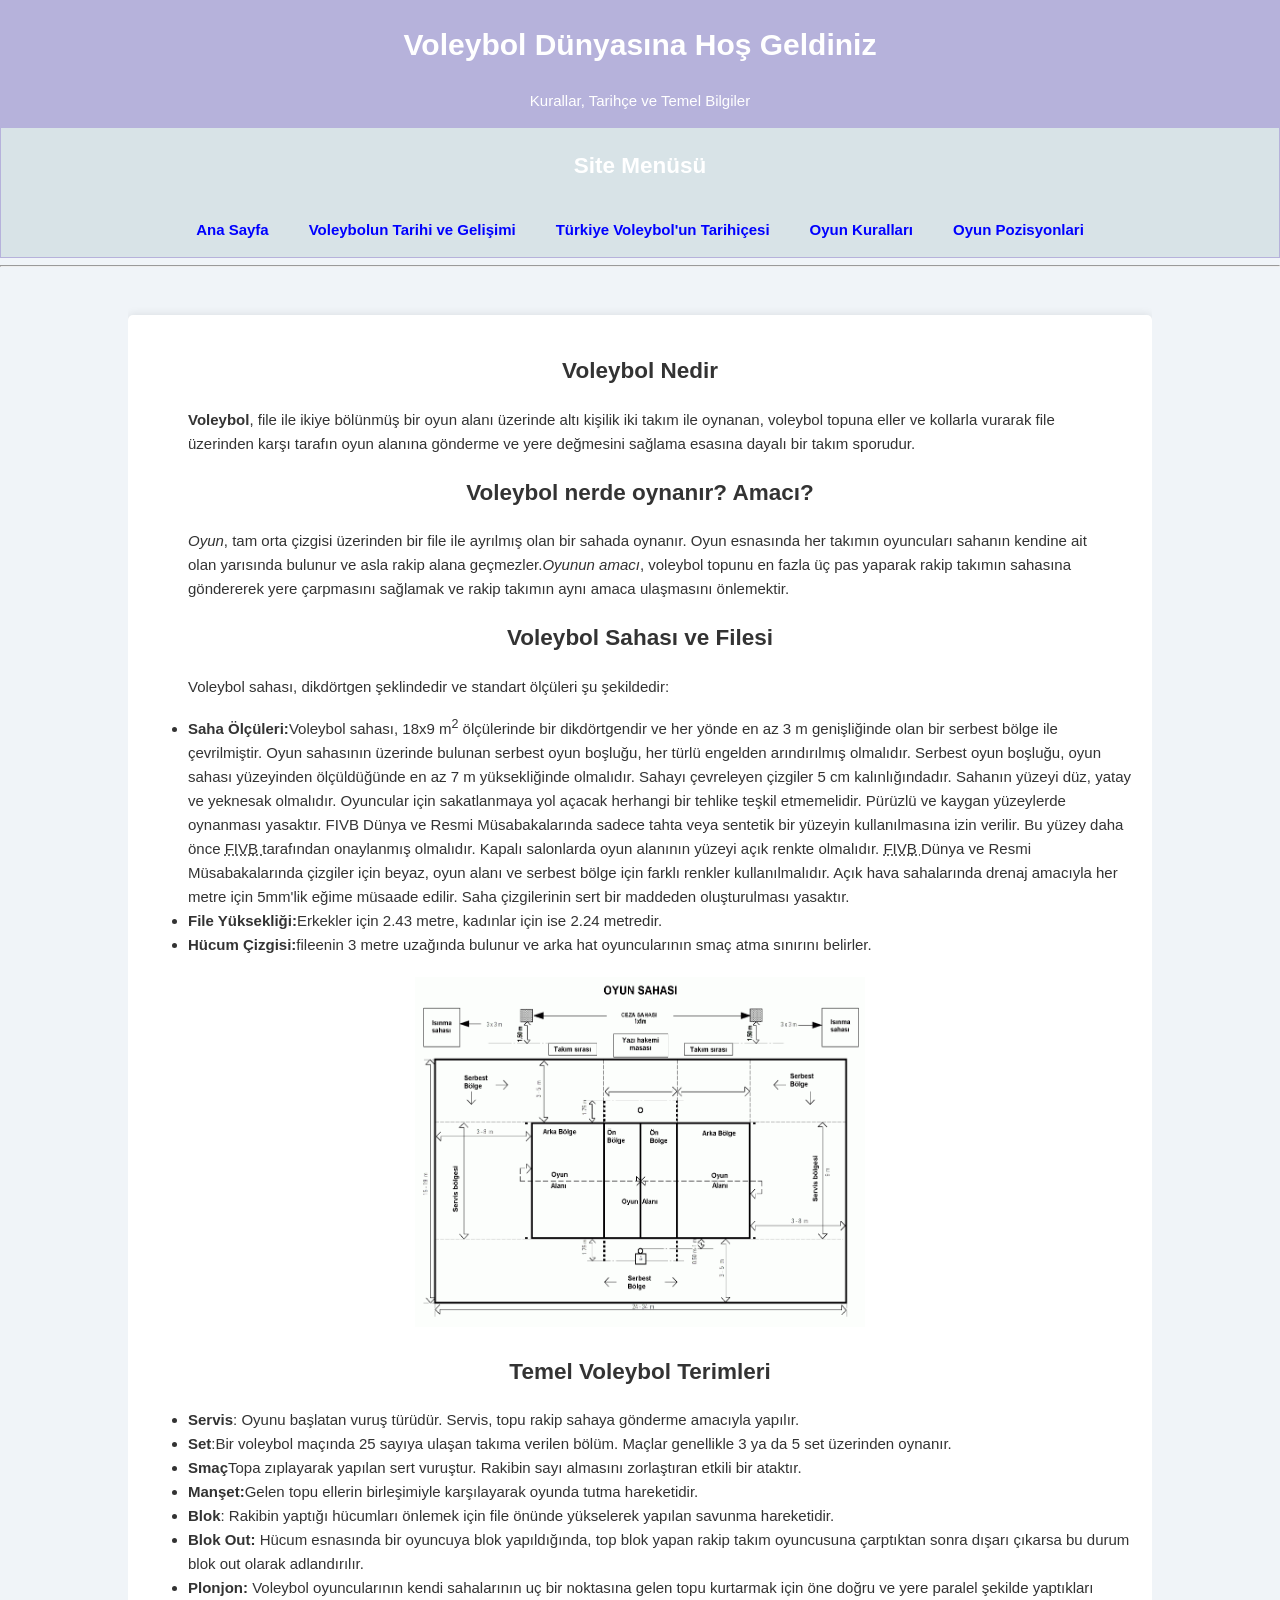
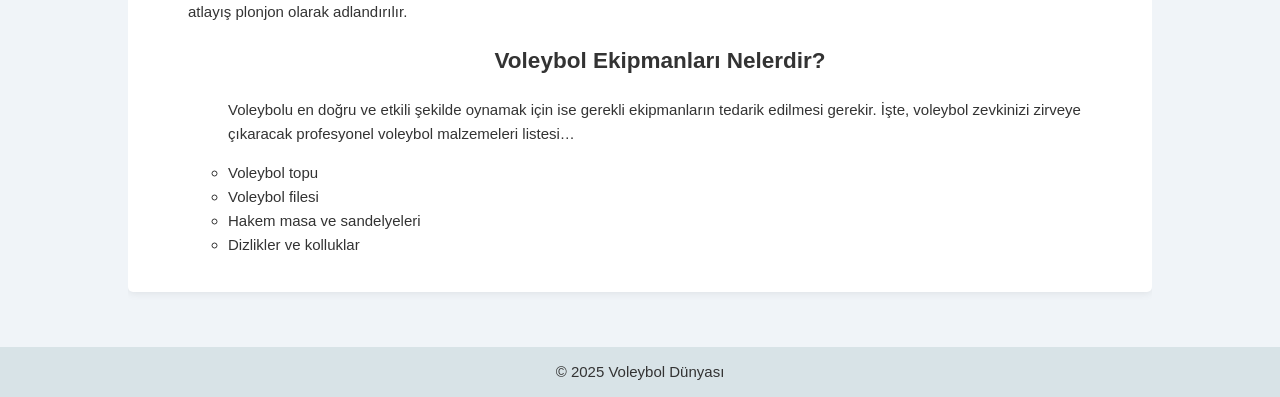
==== commit 3553c1f6: "css dosyalarımı yükledim" ====
--- a/index.html
+++ b/index.html
@@ -60,7 +60,7 @@
                 <li><strong>Hücum Çizgisi:</strong>fileenin 3 metre uzağında bulunur ve arka hat oyuncularının smaç atma sınırını belirler.</li>
             </ul>
 	        <div class="resim-ortala">
-				<img src ="Fotoğraflar/saha.gif" alt="Saha Fotoğrafı" width="650px" height="450px"></pre>
+				<img src ="Fotoğraflar/saha.gif" alt="Saha Fotoğrafı" width="450px" height="350px"></pre>
 			</div>
 			<h2> Temel Voleybol Terimleri</h2>
 			
@@ -94,3 +94,4 @@
 
 				
 
+
